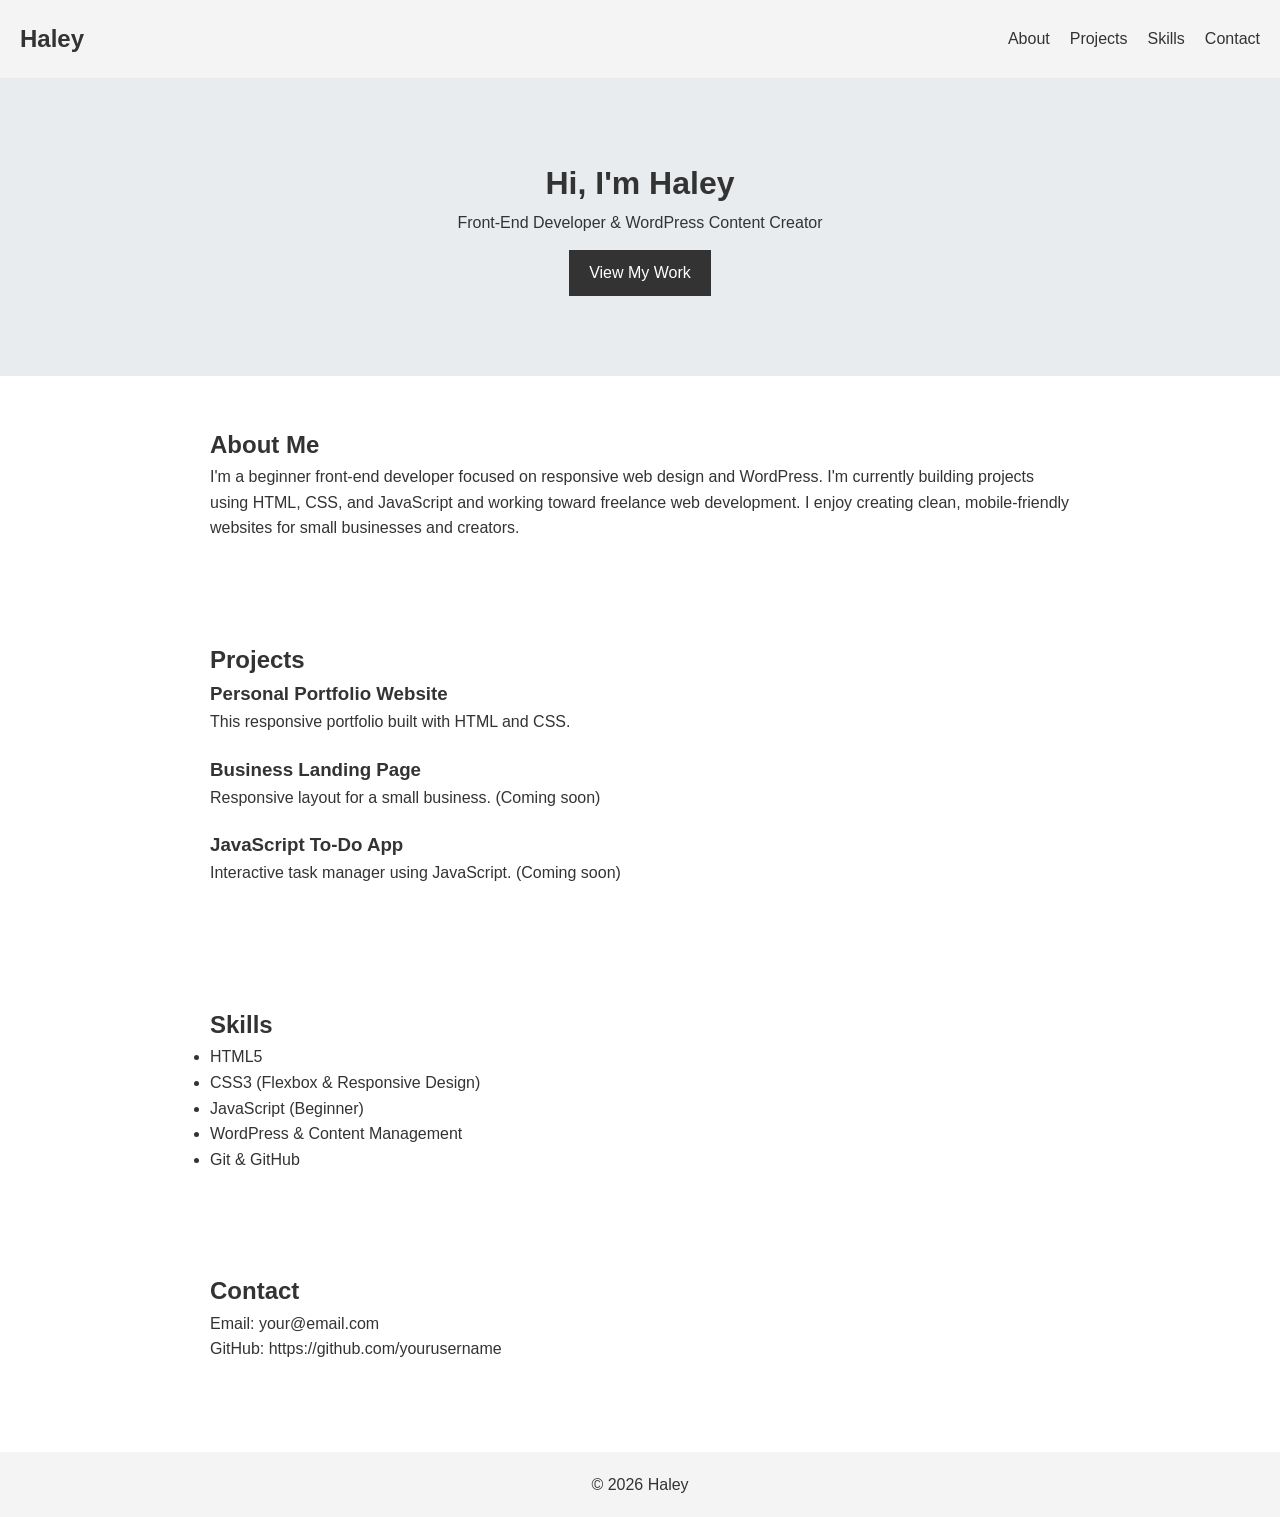
==== index.html @ e870426d "Update index.html" ====
<!DOCTYPE html>
<html lang="en">
<head>
  <meta charset="UTF-8" />
  <meta name="viewport" content="width=device-width, initial-scale=1.0" />
  <title>Haley's Portfolio</title>
  <link rel="stylesheet" href="style.css" />
</head>
<body>

  <!-- Navigation -->
  <nav>
    <h2 class="logo">Haley</h2>
    <ul>
      <li><a href="about.html">About</a></li>
      <li><a href="#projects">Projects</a></li>
      <li><a href="#skills">Skills</a></li>
      <li><a href="#contact">Contact</a></li>
    </ul>
  </nav>

  <!-- Hero Section -->
  <header class="hero">
    <h1>Hi, I'm Haley</h1>
    <p>Front-End Developer & WordPress Content Creator</p>
    <a href="#projects" class="btn">View My Work</a>
  </header>

  <!-- About Section -->
  <section id="about">
    <h2>About Me</h2>
    <p>
      I'm a beginner front-end developer focused on responsive web design and WordPress.
      I'm currently building projects using HTML, CSS, and JavaScript and working toward freelance web development.
      I enjoy creating clean, mobile-friendly websites for small businesses and creators.
    </p>
  </section>

  <!-- Projects Section -->
  <section id="projects">
    <h2>Projects</h2>

    <div class="project">
      <h3>Personal Portfolio Website</h3>
      <p>This responsive portfolio built with HTML and CSS.</p>
    </div>

    <div class="project">
      <h3>Business Landing Page</h3>
      <p>Responsive layout for a small business. (Coming soon)</p>
    </div>

    <div class="project">
      <h3>JavaScript To-Do App</h3>
      <p>Interactive task manager using JavaScript. (Coming soon)</p>
    </div>
  </section>

  <!-- Skills Section -->
  <section id="skills">
    <h2>Skills</h2>
    <ul>
      <li>HTML5</li>
      <li>CSS3 (Flexbox & Responsive Design)</li>
      <li>JavaScript (Beginner)</li>
      <li>WordPress & Content Management</li>
      <li>Git & GitHub</li>
    </ul>
  </section>

  <!-- Contact Section -->
  <section id="contact">
    <h2>Contact</h2>
    <p>Email: your@email.com</p>
    <p>GitHub: https://github.com/yourusername</p>
  </section>

  <footer>
    <p>© 2026 Haley</p>
  </footer>

</body>
</html>
---- style.css ----
* {
  box-sizing: border-box;
  margin: 0;
  padding: 0;
  font-family: Arial, sans-serif;
}

body {
  line-height: 1.6;
  color: #333;
}

/* Navigation */
nav {
  display: flex;
  justify-content: space-between;
  align-items: center;
  padding: 20px;
  background: #f4f4f4;
}

nav ul {
  list-style: none;
  display: flex;
  gap: 20px;
}

nav a {
  text-decoration: none;
  color: #333;
}

/* Hero */
.hero {
  text-align: center;
  padding: 80px 20px;
  background: #e9ecef;
}

.btn {
  display: inline-block;
  margin-top: 15px;
  padding: 10px 20px;
  background: #333;
  color: #fff;
  text-decoration: none;
}

/* Sections */
section {
  padding: 50px 20px;
  max-width: 900px;
  margin: auto;
}

.project {
  margin-bottom: 20px;
}

/* Footer */
footer {
  text-align: center;
  padding: 20px;
  background: #f4f4f4;
  margin-top: 40px;
}

/* Responsive */
@media (max-width: 600px) {
  nav ul {
    flex-direction: column;
    gap: 10px;
  }
}
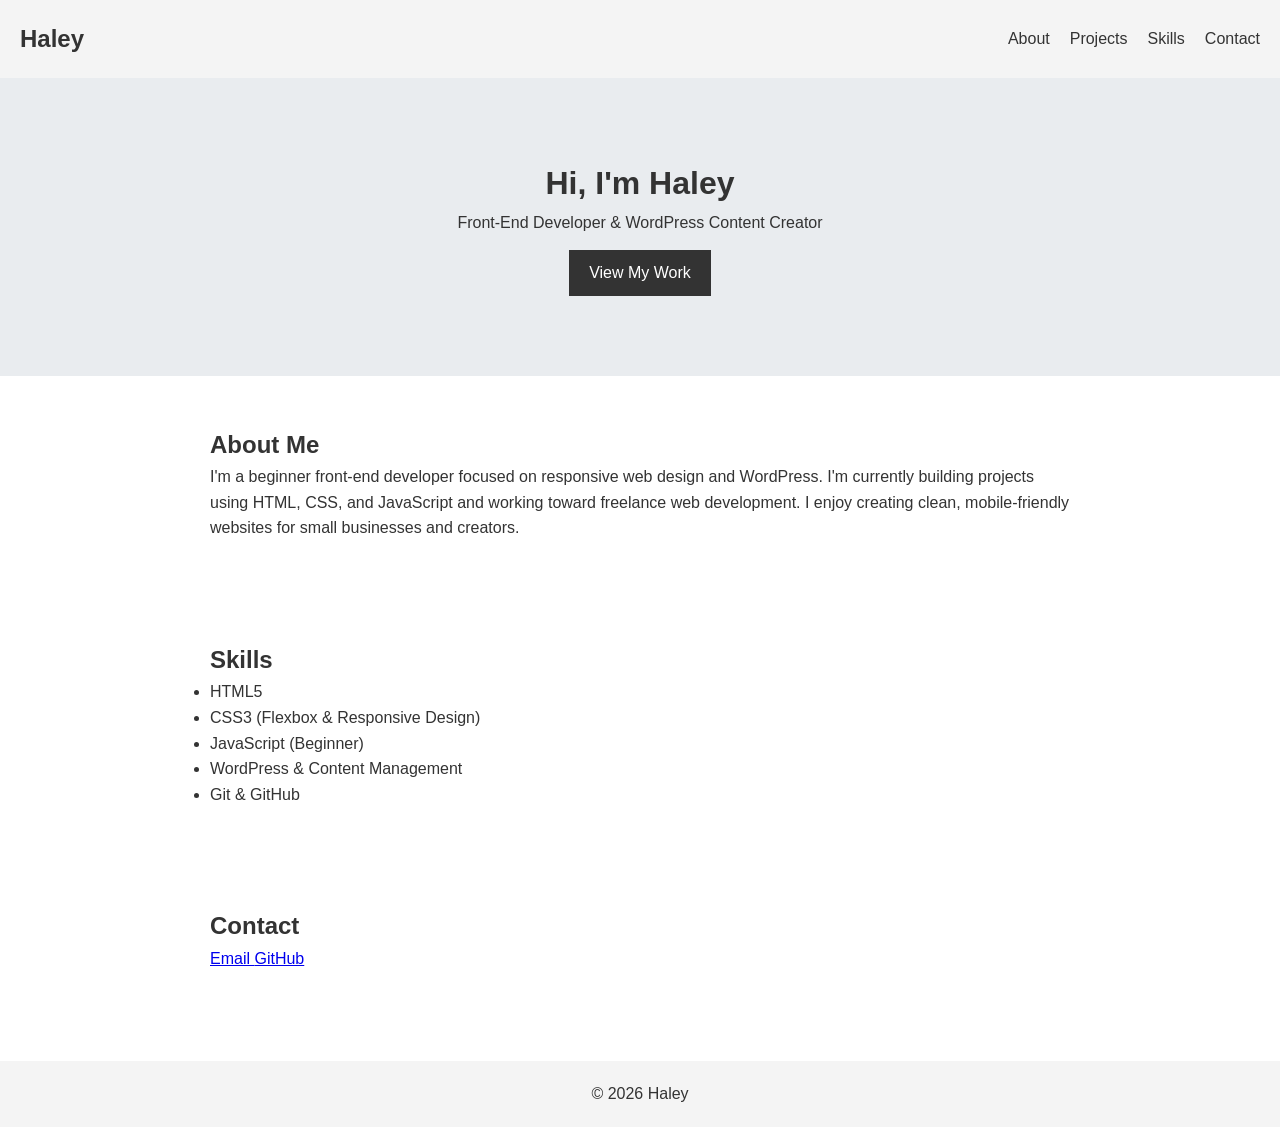
==== commit 6c616385: "Update index.html" ====
--- a/index.html
+++ b/index.html
@@ -13,9 +13,9 @@
     <h2 class="logo">Haley</h2>
     <ul>
       <li><a href="about.html">About</a></li>
-      <li><a href="#projects">Projects</a></li>
+      <li><a href="projects.html">Projects</a></li>
       <li><a href="#skills">Skills</a></li>
-      <li><a href="#contact">Contact</a></li>
+      <li><a href="contact.html">Contact</a></li>
     </ul>
   </nav>
 
@@ -23,7 +23,7 @@
   <header class="hero">
     <h1>Hi, I'm Haley</h1>
     <p>Front-End Developer & WordPress Content Creator</p>
-    <a href="#projects" class="btn">View My Work</a>
+    <a href="projects.html" class="btn">View My Work</a>
   </header>
 
   <!-- About Section -->
@@ -34,26 +34,6 @@
       I'm currently building projects using HTML, CSS, and JavaScript and working toward freelance web development.
       I enjoy creating clean, mobile-friendly websites for small businesses and creators.
     </p>
-  </section>
-
-  <!-- Projects Section -->
-  <section id="projects">
-    <h2>Projects</h2>
-
-    <div class="project">
-      <h3>Personal Portfolio Website</h3>
-      <p>This responsive portfolio built with HTML and CSS.</p>
-    </div>
-
-    <div class="project">
-      <h3>Business Landing Page</h3>
-      <p>Responsive layout for a small business. (Coming soon)</p>
-    </div>
-
-    <div class="project">
-      <h3>JavaScript To-Do App</h3>
-      <p>Interactive task manager using JavaScript. (Coming soon)</p>
-    </div>
   </section>
 
   <!-- Skills Section -->
@@ -71,8 +51,8 @@
   <!-- Contact Section -->
   <section id="contact">
     <h2>Contact</h2>
-    <p>Email: your@email.com</p>
-    <p>GitHub: https://github.com/yourusername</p>
+    <a href="haleymckenzie710@gmail.com" target="_blank">Email </a>
+    <a href="https://github.com/haleymckenzie710-ux" target="_blank">GitHub</a>
   </section>
 
   <footer>
@@ -82,3 +62,6 @@
 </body>
 </html>
 
+
+
+
--- a/style.css
+++ b/style.css
@@ -73,4 +73,38 @@
   }
 }
 
+.project-card {
+  border: 1px solid #ddd;
+  padding: 20px;
+  margin: 20px 0;
+  border-radius: 6px;
+  background: #fafafa;
+}
 
+.project-card h2 {
+  margin-bottom: 10px;
+}
+
+form input,
+form textarea {
+  width: 100%;
+  max-width: 500px;
+  padding: 10px;
+  margin-top: 5px;
+  border: 1px solid #ccc;
+  border-radius: 4px;
+}
+
+form button {
+  padding: 10px 20px;
+  background: #333;
+  color: #fff;
+  border: none;
+  cursor: pointer;
+}
+
+form button:hover {
+  background: #555;
+}
+
+
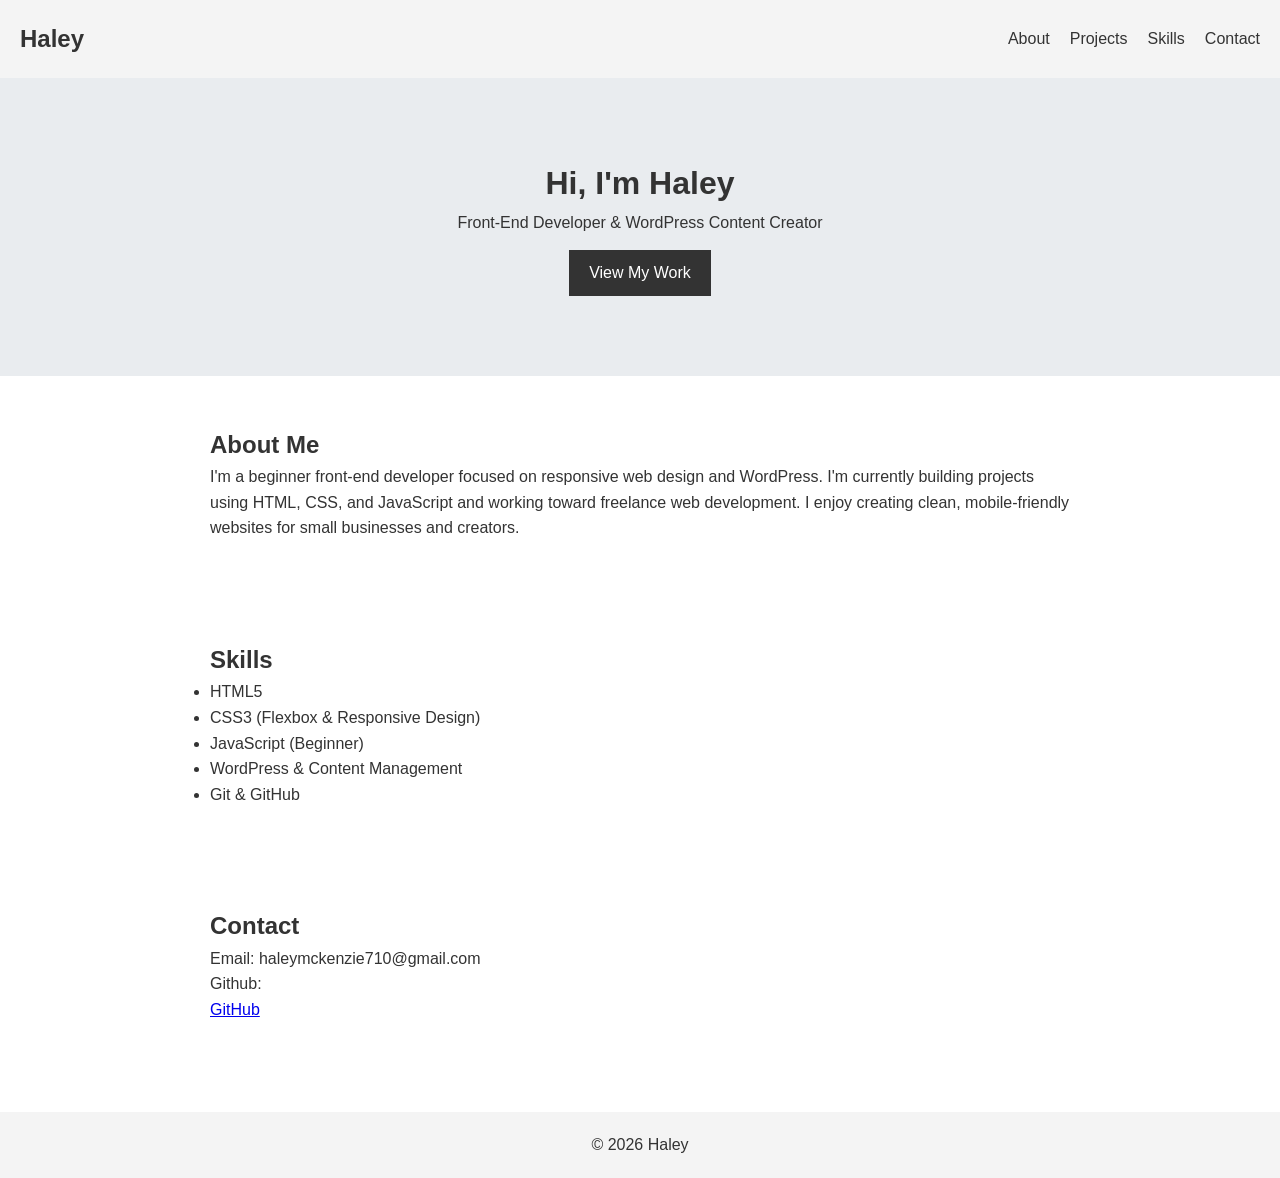
==== commit 53809089: "Update index.html" ====
--- a/index.html
+++ b/index.html
@@ -51,7 +51,8 @@
   <!-- Contact Section -->
   <section id="contact">
     <h2>Contact</h2>
-    <a href="haleymckenzie710@gmail.com" target="_blank">Email </a>
+    <p>Email: haleymckenzie710@gmail.com</p>
+    <p>Github:</p>
     <a href="https://github.com/haleymckenzie710-ux" target="_blank">GitHub</a>
   </section>
 
@@ -65,3 +66,4 @@
 
 
 
+
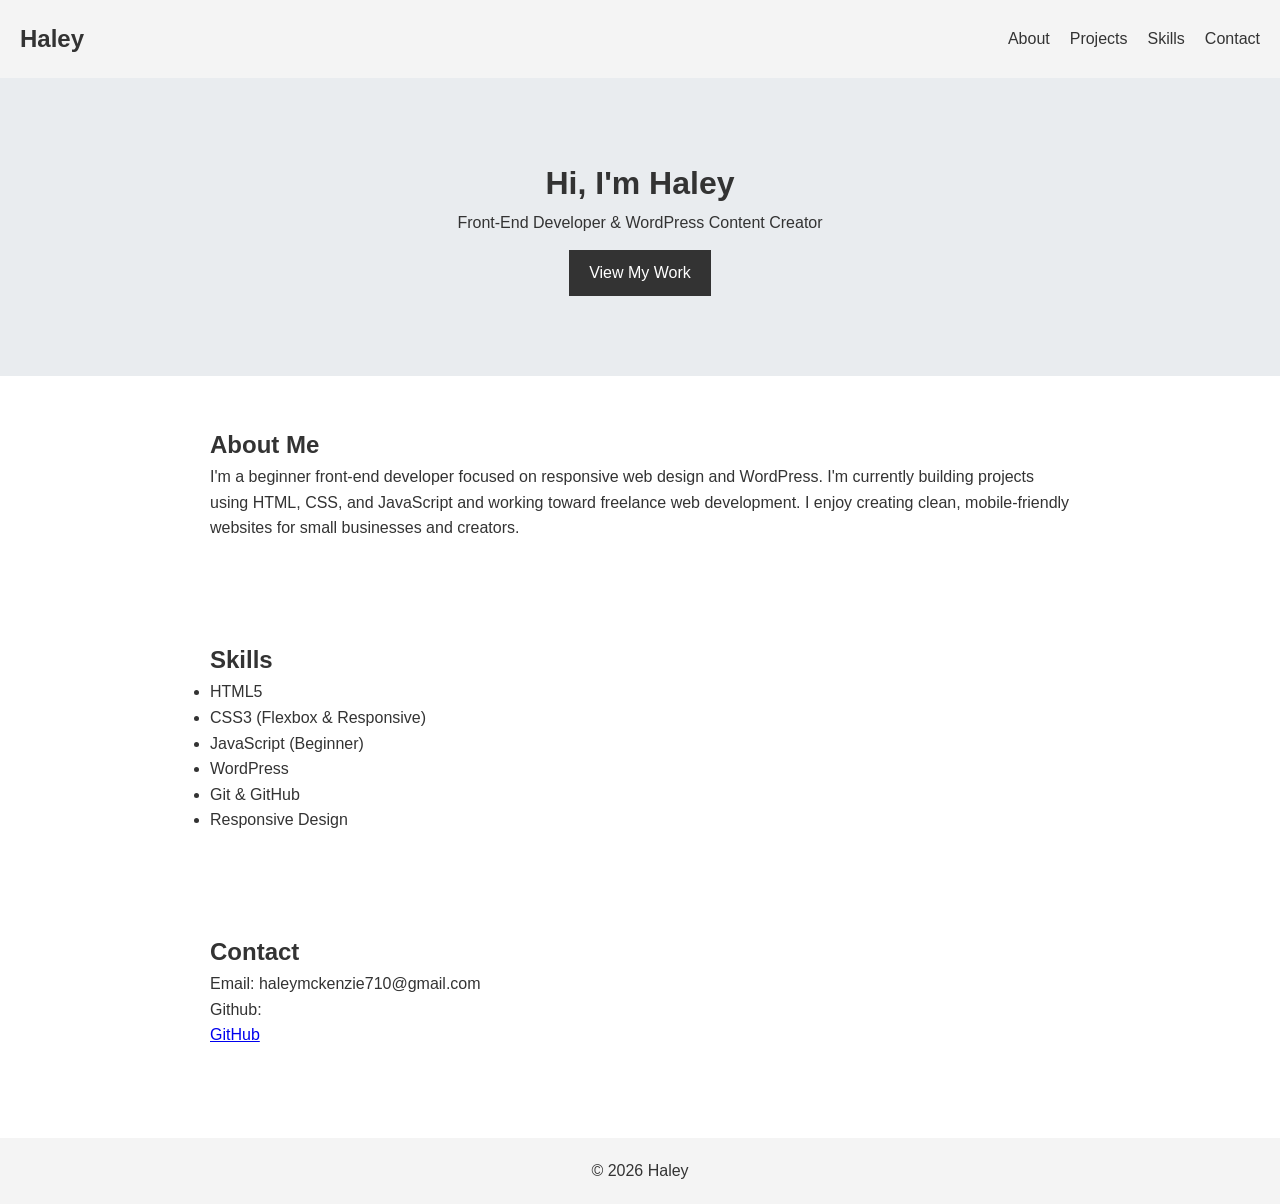
==== commit f8ff0082: "Update index.html" ====
--- a/index.html
+++ b/index.html
@@ -27,7 +27,7 @@
   </header>
 
   <!-- About Section -->
-  <section id="about">
+  <section id="about" class="container">
     <h2>About Me</h2>
     <p>
       I'm a beginner front-end developer focused on responsive web design and WordPress.
@@ -37,19 +37,20 @@
   </section>
 
   <!-- Skills Section -->
-  <section id="skills">
+  <section id="skills" class"container">
     <h2>Skills</h2>
-    <ul>
-      <li>HTML5</li>
-      <li>CSS3 (Flexbox & Responsive Design)</li>
-      <li>JavaScript (Beginner)</li>
-      <li>WordPress & Content Management</li>
-      <li>Git & GitHub</li>
-    </ul>
+   <ul class="skills-grid">
+  <li>HTML5</li>
+  <li>CSS3 (Flexbox & Responsive)</li>
+  <li>JavaScript (Beginner)</li>
+  <li>WordPress</li>
+  <li>Git & GitHub</li>
+  <li>Responsive Design</li>
+</ul>
   </section>
 
   <!-- Contact Section -->
-  <section id="contact">
+  <section id="contact" class="container">
     <h2>Contact</h2>
     <p>Email: haleymckenzie710@gmail.com</p>
     <p>Github:</p>
@@ -67,3 +68,4 @@
 
 
 
+
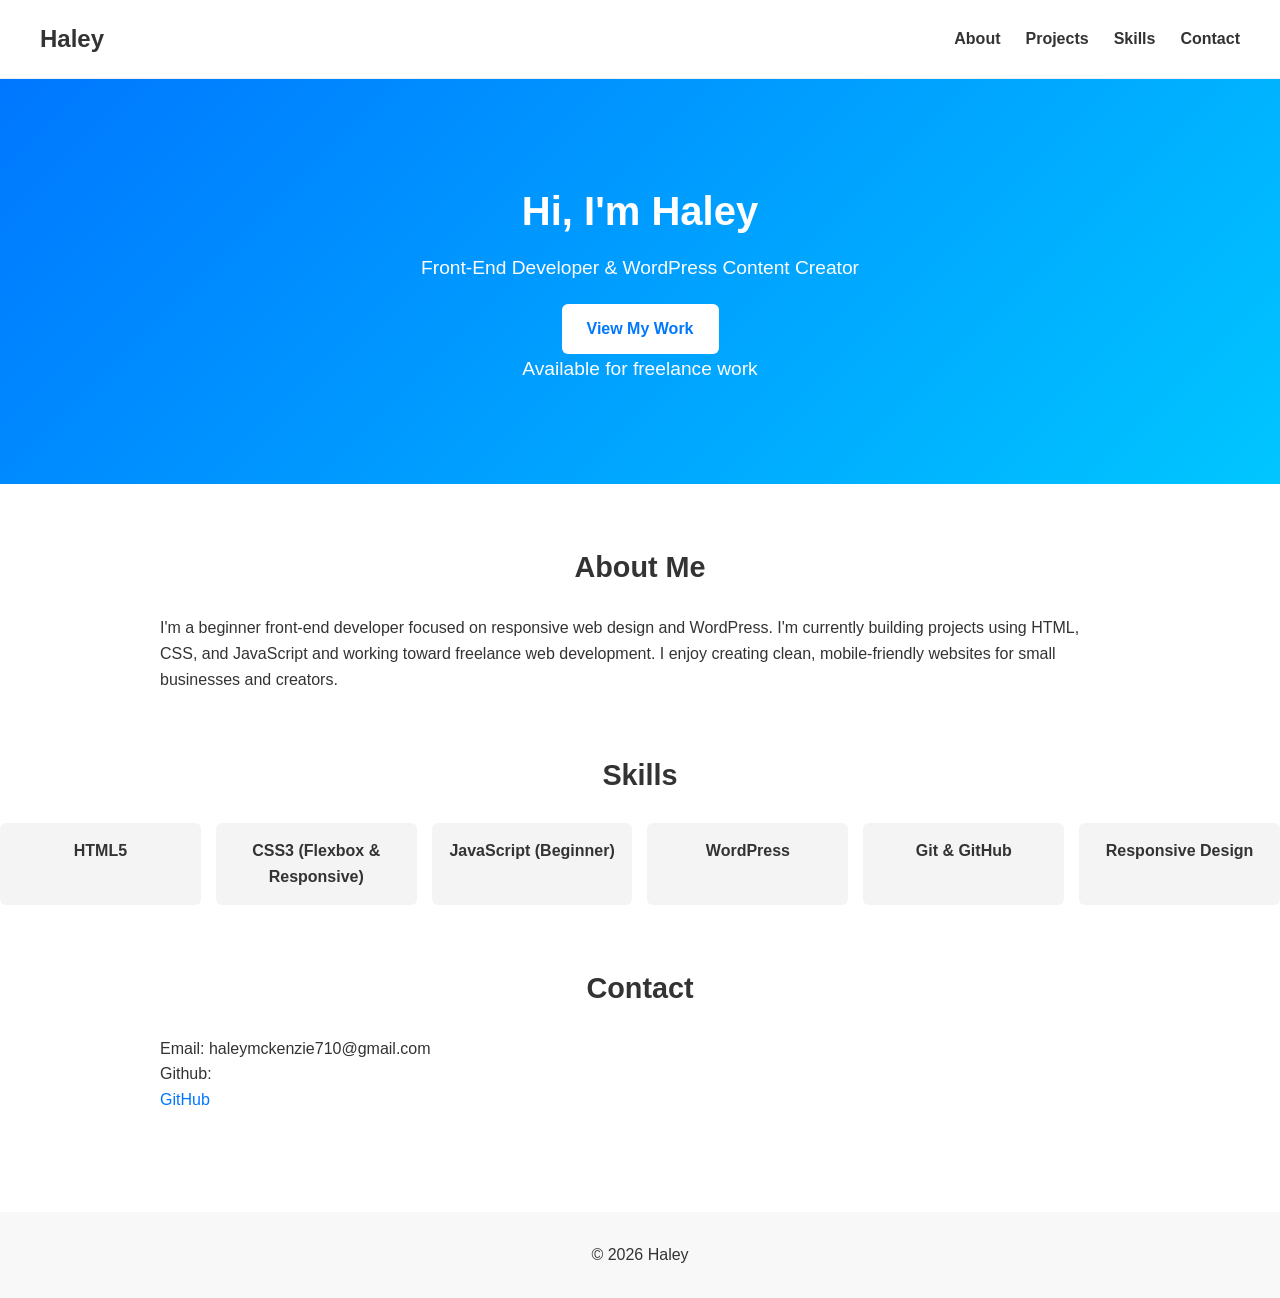
==== commit fac7f775: "Update index.html" ====
--- a/index.html
+++ b/index.html
@@ -24,6 +24,7 @@
     <h1>Hi, I'm Haley</h1>
     <p>Front-End Developer & WordPress Content Creator</p>
     <a href="projects.html" class="btn">View My Work</a>
+    <p>Available for freelance work</p>
   </header>
 
   <!-- About Section -->
@@ -69,3 +70,4 @@
 
 
 
+
--- a/style.css
+++ b/style.css
@@ -1,3 +1,4 @@
+/* Reset */
 * {
   box-sizing: border-box;
   margin: 0;
@@ -8,6 +9,14 @@
 body {
   line-height: 1.6;
   color: #333;
+  background: #ffffff;
+}
+
+/* Layout Container */
+.container {
+  max-width: 1000px;
+  margin: auto;
+  padding: 60px 20px;
 }
 
 /* Navigation */
@@ -15,96 +24,138 @@
   display: flex;
   justify-content: space-between;
   align-items: center;
-  padding: 20px;
-  background: #f4f4f4;
+  padding: 20px 40px;
+  background: #ffffff;
+  border-bottom: 1px solid #eee;
+}
+
+.logo {
+  font-weight: bold;
 }
 
 nav ul {
   list-style: none;
   display: flex;
-  gap: 20px;
+  gap: 25px;
 }
 
 nav a {
   text-decoration: none;
   color: #333;
+  font-weight: 600;
+}
+
+nav a:hover {
+  color: #0077ff;
 }
 
 /* Hero */
 .hero {
   text-align: center;
-  padding: 80px 20px;
-  background: #e9ecef;
+  padding: 100px 20px;
+  background: linear-gradient(135deg, #0077ff, #00c6ff);
+  color: white;
+}
+
+.hero h1 {
+  font-size: 2.5rem;
+  margin-bottom: 10px;
+}
+
+.hero p {
+  font-size: 1.2rem;
 }
 
 .btn {
   display: inline-block;
-  margin-top: 15px;
-  padding: 10px 20px;
-  background: #333;
-  color: #fff;
+  margin-top: 20px;
+  padding: 12px 25px;
+  background: white;
+  color: #0077ff;
+  text-decoration: none;
+  border-radius: 6px;
+  font-weight: bold;
+  transition: 0.3s;
+}
+
+.btn:hover {
+  background: #f0f0f0;
+}
+
+/* Section Titles */
+section h2 {
+  text-align: center;
+  margin-bottom: 25px;
+  font-size: 1.8rem;
+}
+
+/* Skills Grid */
+.skills-grid {
+  list-style: none;
+  display: grid;
+  grid-template-columns: repeat(auto-fit, minmax(200px, 1fr));
+  gap: 15px;
+  margin-top: 20px;
+}
+
+.skills-grid li {
+  background: #f4f4f4;
+  padding: 15px;
+  text-align: center;
+  border-radius: 6px;
+  font-weight: 600;
+}
+
+/* Contact Links */
+#contact a {
+  color: #0077ff;
   text-decoration: none;
 }
 
-/* Sections */
-section {
-  padding: 50px 20px;
-  max-width: 900px;
-  margin: auto;
+#contact a:hover {
+  text-decoration: underline;
 }
 
-.project {
-  margin-bottom: 20px;
+/* Project Cards (for projects page) */
+.project-card {
+  border: 1px solid #eee;
+  padding: 20px;
+  margin: 20px 0;
+  border-radius: 8px;
+  background: #ffffff;
+  box-shadow: 0 2px 6px rgba(0,0,0,0.05);
 }
 
 /* Footer */
 footer {
   text-align: center;
-  padding: 20px;
-  background: #f4f4f4;
+  padding: 30px;
+  background: #f8f8f8;
   margin-top: 40px;
 }
 
-/* Responsive */
-@media (max-width: 600px) {
-  nav ul {
+/* Responsive Design */
+@media (max-width: 768px) {
+
+  nav {
     flex-direction: column;
     gap: 10px;
   }
+
+  nav ul {
+    flex-direction: column;
+    align-items: center;
+  }
+
+  .hero {
+    padding: 70px 20px;
+  }
+
+  .hero h1 {
+    font-size: 2rem;
+  }
+
+  .container {
+    padding: 40px 15px;
+  }
 }
-
-.project-card {
-  border: 1px solid #ddd;
-  padding: 20px;
-  margin: 20px 0;
-  border-radius: 6px;
-  background: #fafafa;
-}
-
-.project-card h2 {
-  margin-bottom: 10px;
-}
-
-form input,
-form textarea {
-  width: 100%;
-  max-width: 500px;
-  padding: 10px;
-  margin-top: 5px;
-  border: 1px solid #ccc;
-  border-radius: 4px;
-}
-
-form button {
-  padding: 10px 20px;
-  background: #333;
-  color: #fff;
-  border: none;
-  cursor: pointer;
-}
-
-form button:hover {
-  background: #555;
-}
-
-
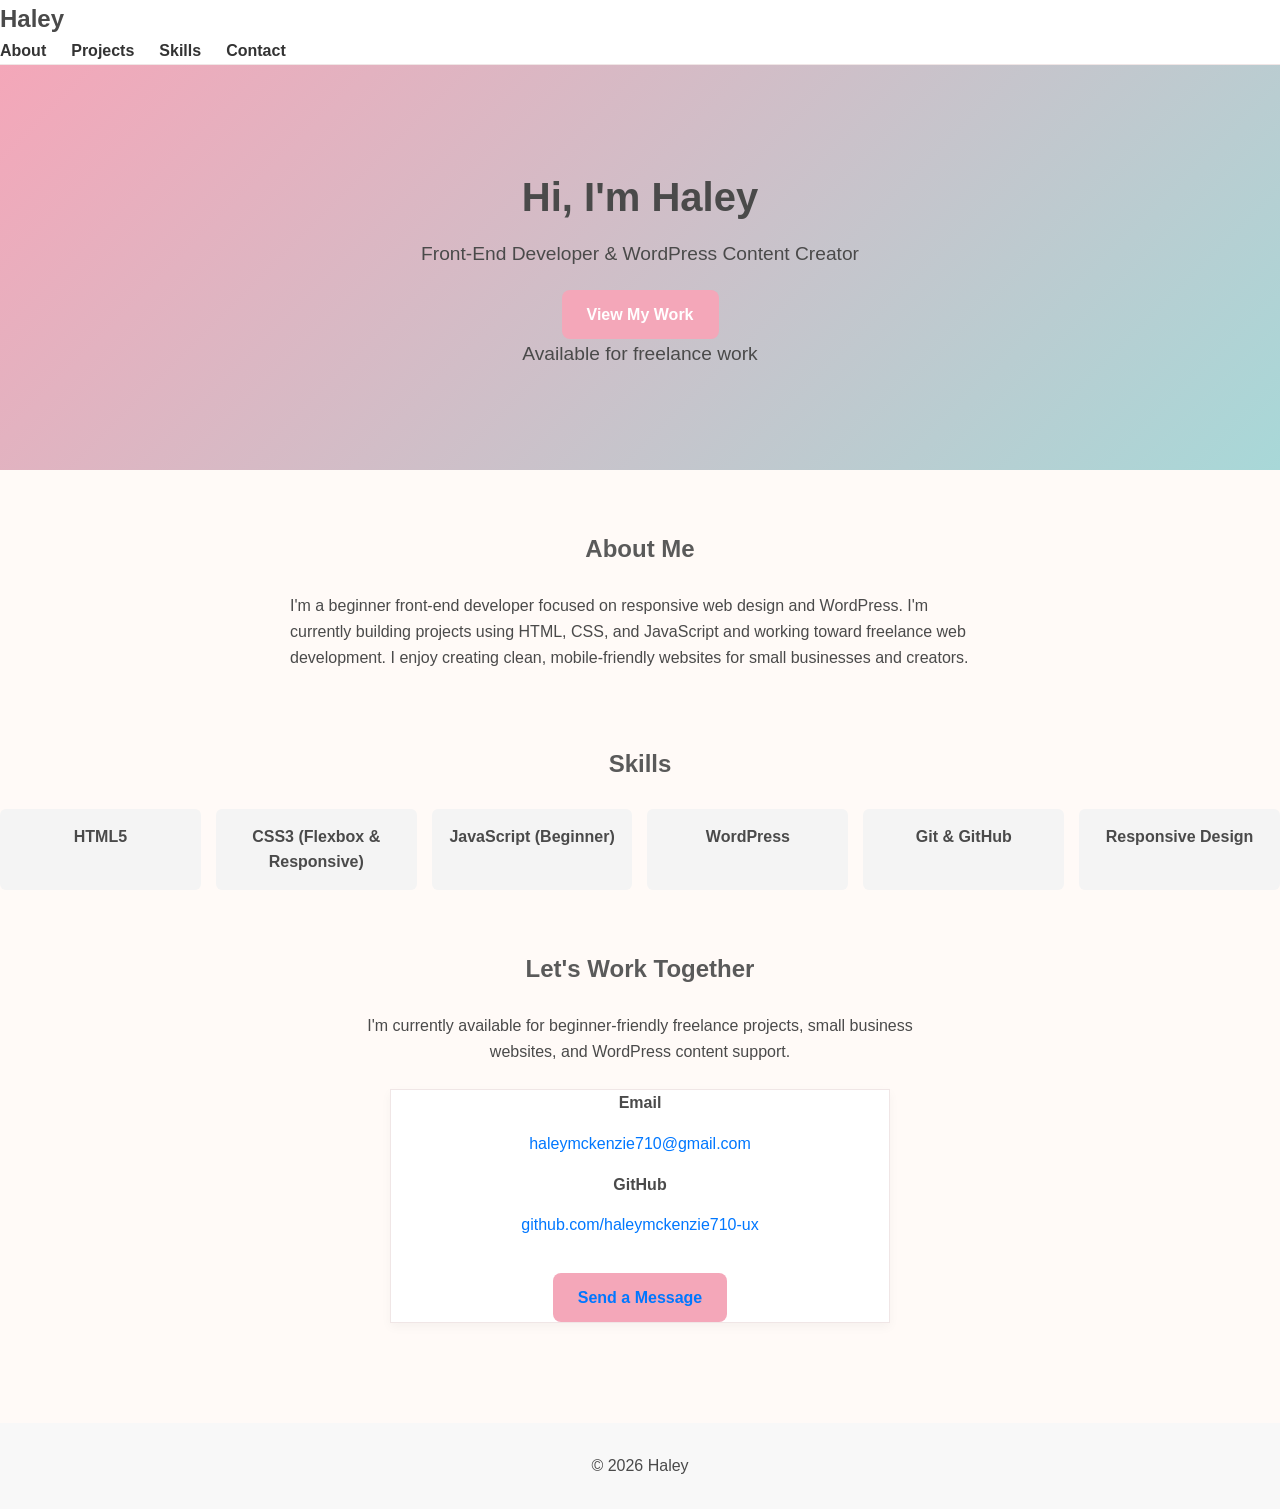
==== commit 3bdce85e: "Update index.html" ====
--- a/index.html
+++ b/index.html
@@ -50,13 +50,34 @@
 </ul>
   </section>
 
-  <!-- Contact Section -->
-  <section id="contact" class="container">
-    <h2>Contact</h2>
-    <p>Email: haleymckenzie710@gmail.com</p>
-    <p>Github:</p>
-    <a href="https://github.com/haleymckenzie710-ux" target="_blank">GitHub</a>
-  </section>
+ <!-- Contact Section -->
+<section id="contact" class="container">
+  <h2>Let's Work Together</h2>
+
+  <p style="text-align:center; max-width:600px; margin: 0 auto 25px;">
+    I'm currently available for beginner-friendly freelance projects,
+    small business websites, and WordPress content support.
+  </p>
+
+  <div class="contact-card" style="max-width:500px; margin:auto; text-align:center;">
+    <p><strong>Email</strong></p>
+    <p>
+      <a href="mailto:haleymckenzie710@gmail.com">
+        haleymckenzie710@gmail.com
+      </a>
+    </p>
+
+    <p><strong>GitHub</strong></p>
+    <p>
+      <a href="https://github.com/haleymckenzie710-ux" target="_blank">
+        github.com/haleymckenzie710-ux
+      </a>
+    </p>
+
+    <a href="contact.html" class="btn">Send a Message</a>
+  </div>
+</section>
+
 
   <footer>
     <p>© 2026 Haley</p>
@@ -71,3 +92,4 @@
 
 
 
+
--- a/style.css
+++ b/style.css
@@ -8,8 +8,8 @@
 
 body {
   line-height: 1.6;
-  color: #333;
-  background: #ffffff;
+  color: #4a4a4a;
+  background: #fffaf7;
 }
 
 /* Layout Container */
@@ -21,12 +21,8 @@
 
 /* Navigation */
 nav {
-  display: flex;
-  justify-content: space-between;
-  align-items: center;
-  padding: 20px 40px;
   background: #ffffff;
-  border-bottom: 1px solid #eee;
+  border-bottom: 1px solid #f0e6e6;
 }
 
 .logo {
@@ -49,12 +45,12 @@
   color: #0077ff;
 }
 
-/* Hero */
+/* Hero - cozy gradient */
 .hero {
   text-align: center;
   padding: 100px 20px;
-  background: linear-gradient(135deg, #0077ff, #00c6ff);
-  color: white;
+  background: linear-gradient(135deg, #f4a7b9, #a8d8d8);
+  color: #4a4a4a;
 }
 
 .hero h1 {
@@ -66,27 +62,27 @@
   font-size: 1.2rem;
 }
 
+/* Buttons */
 .btn {
   display: inline-block;
   margin-top: 20px;
   padding: 12px 25px;
-  background: white;
-  color: #0077ff;
-  text-decoration: none;
-  border-radius: 6px;
+  background: #f4a7b9;
+  color: white;
+  text-decoration: none;
+  border-radius: 8px;
   font-weight: bold;
   transition: 0.3s;
 }
 
 .btn:hover {
-  background: #f0f0f0;
-}
-
-/* Section Titles */
+  background: #e58aa1;
+}
+
 section h2 {
   text-align: center;
   margin-bottom: 25px;
-  font-size: 1.8rem;
+  color: #5a5a5a;
 }
 
 /* Skills Grid */
@@ -116,16 +112,6 @@
   text-decoration: underline;
 }
 
-/* Project Cards (for projects page) */
-.project-card {
-  border: 1px solid #eee;
-  padding: 20px;
-  margin: 20px 0;
-  border-radius: 8px;
-  background: #ffffff;
-  box-shadow: 0 2px 6px rgba(0,0,0,0.05);
-}
-
 /* Footer */
 footer {
   text-align: center;
@@ -159,3 +145,114 @@
     padding: 40px 15px;
   }
 }
+
+.container p {
+  margin-bottom: 15px;
+  max-width: 700px;
+  margin-left: auto;
+  margin-right: auto;
+}
+
+/* Projects Grid Layout */
+.projects-grid {
+  display: grid;
+  grid-template-columns: repeat(auto-fit, minmax(280px, 1fr));
+  gap: 25px;
+  margin-top: 30px;
+}
+
+.project-card,
+.contact-card {
+  background: #ffffff;
+  border: 1px solid #f0e6e6;
+  box-shadow: 0 4px 10px rgba(0,0,0,0.04);
+}
+
+.project-card h3 {
+  margin-bottom: 10px;
+}
+
+.project-card p {
+  margin-bottom: 10px;
+}
+
+.project-card:hover {
+  transform: translateY(-5px);
+  box-shadow: 0 6px 15px rgba(0,0,0,0.08);
+}
+
+.project-card a {
+  color: #0077ff;
+  text-decoration: none;
+  font-weight: 600;
+}
+
+.project-card a:hover {
+  text-decoration: underline;
+}
+
+/* Contact Layout */
+.contact-grid {
+  display: grid;
+  grid-template-columns: repeat(auto-fit, minmax(300px, 1fr));
+  gap: 30px;
+  margin-top: 30px;
+}
+
+.contact-card h3 {
+  margin-bottom: 15px;
+}
+
+/* Contact Links */
+.contact-card a {
+  color: #0077ff;
+  text-decoration: none;
+}
+
+.contact-card a:hover {
+  text-decoration: underline;
+}
+
+/* Form Styling */
+form {
+  display: flex;
+  flex-direction: column;
+}
+
+form label {
+  margin-top: 10px;
+  font-weight: 600;
+}
+
+form input,
+form textarea {
+  margin-top: 5px;
+  padding: 10px;
+  border: 1px solid #ccc;
+  border-radius: 5px;
+  font-size: 1rem;
+}
+
+form button {
+  margin-top: 15px;
+  padding: 12px;
+  background: #0077ff;
+  color: #fff;
+  border: none;
+  border-radius: 6px;
+  font-weight: bold;
+  cursor: pointer;
+  transition: 0.3s;
+}
+
+form button:hover {
+  background: #005fcc;
+}
+
+a {
+  color: #f4a7b9;
+}
+
+a:hover {
+  color: #e58aa1;
+}
